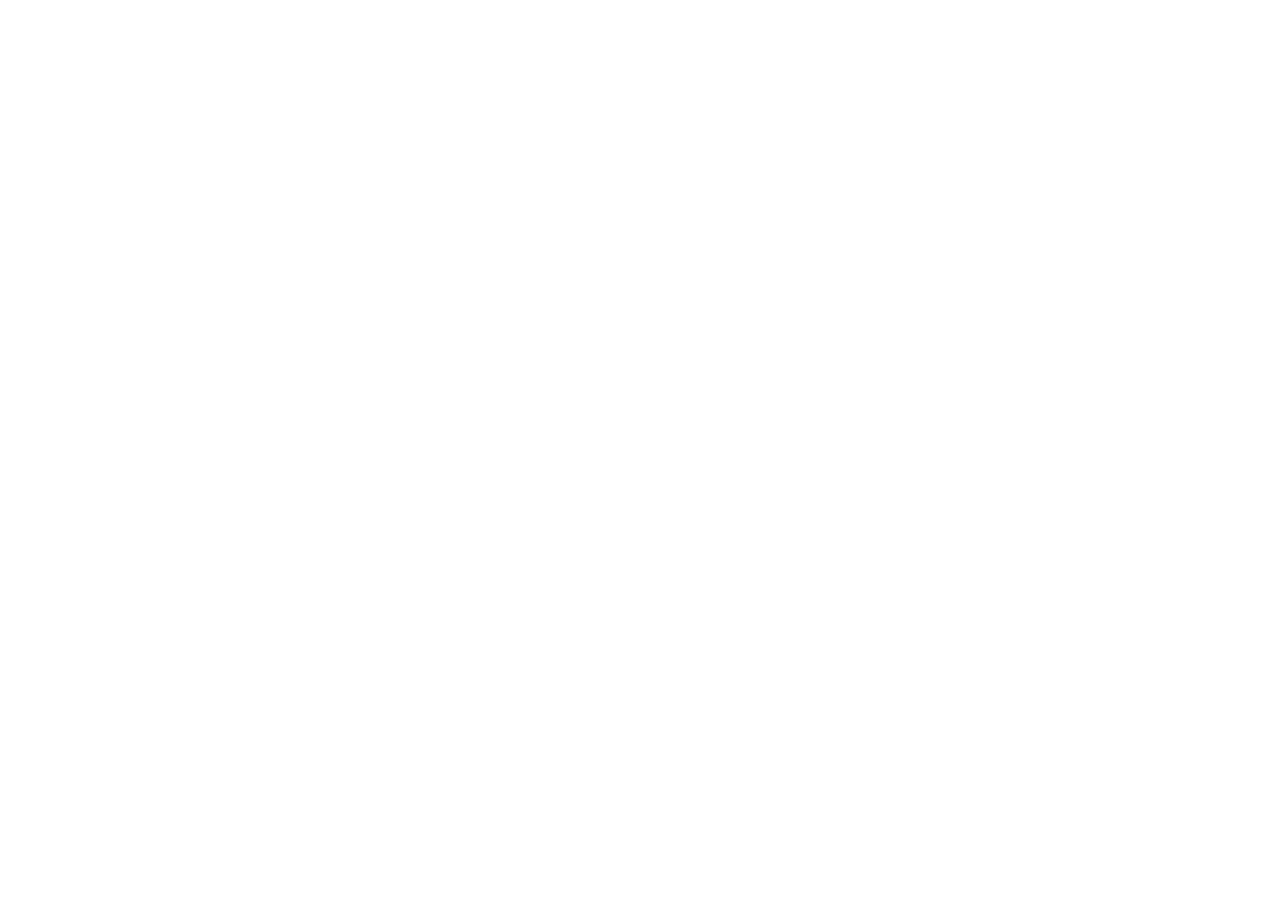
==== gamehub-project/index.html @ 1909b8f5 "Agregar el contenido del portafolio de desarrollo web" ====
<!DOCTYPE html>
<html lang="en">
  <head>
    <meta charset="UTF-8" />
    <link rel="icon" type="image/svg+xml" href="/vite.svg" />
    <meta name="viewport" content="width=device-width, initial-scale=1.0" />
    <title>Vite + React + TS</title>
    <script type="module" crossorigin src="/assets/index-46b728e6.js"></script>
    <link rel="stylesheet" href="/assets/index-f6dd315d.css">
  </head>
  <body>
    <div id="root"></div>
    
  </body>
</html>
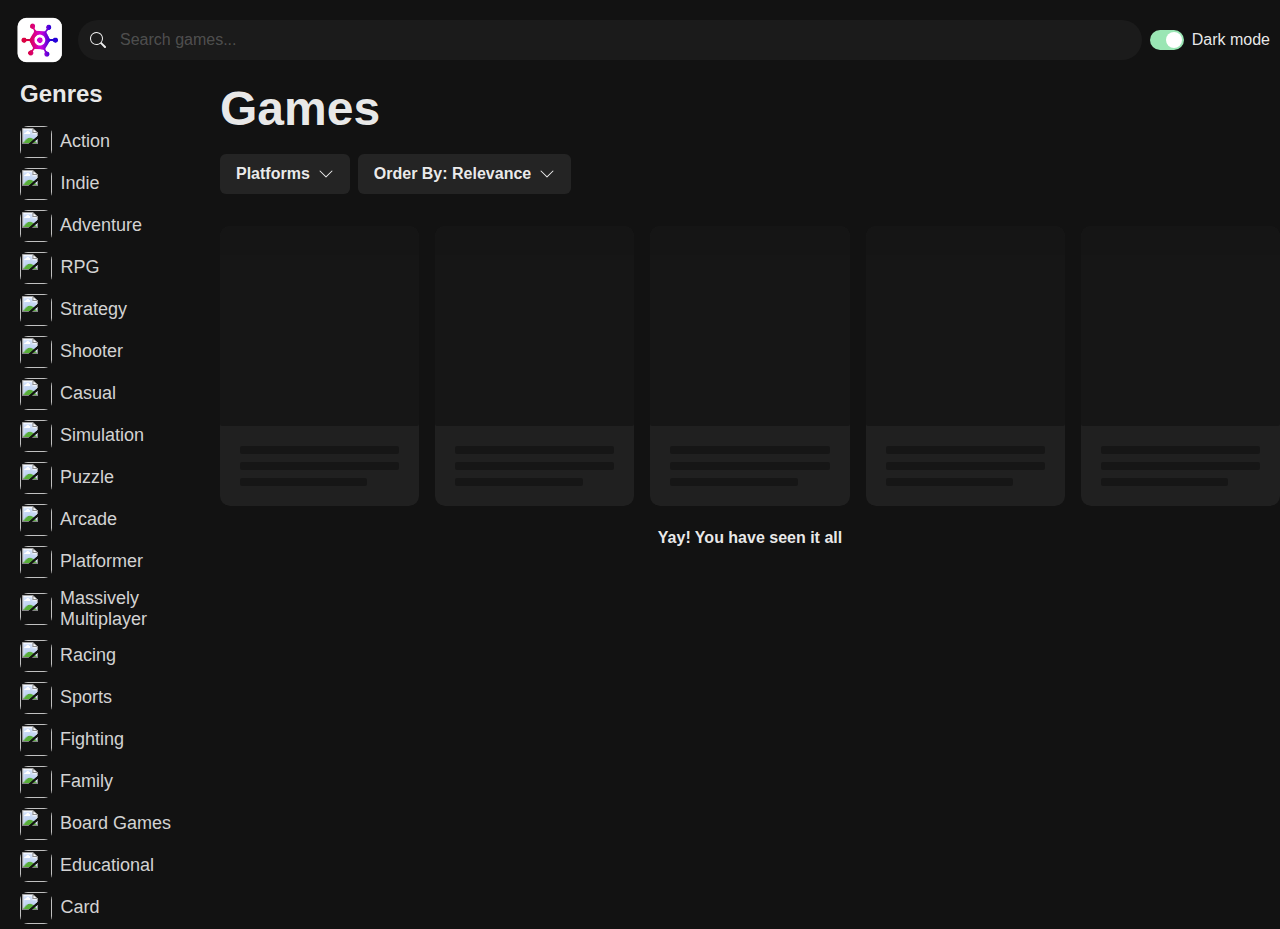
==== commit 51db447f: "Update gamehub proyect" ====
--- a/gamehub-project/index.html
+++ b/gamehub-project/index.html
@@ -2,11 +2,11 @@
 <html lang="en">
   <head>
     <meta charset="UTF-8" />
-    <link rel="icon" type="image/svg+xml" href="/vite.svg" />
+    <link rel="icon" type="image/svg+xml" href="/gamehub-project/logo.webp" />
     <meta name="viewport" content="width=device-width, initial-scale=1.0" />
     <title>Vite + React + TS</title>
-    <script type="module" crossorigin src="/assets/index-46b728e6.js"></script>
-    <link rel="stylesheet" href="/assets/index-f6dd315d.css">
+    <script type="module" crossorigin src="/gamehub-project/assets/index-88725830.js"></script>
+    <link rel="stylesheet" href="/gamehub-project/assets/index-f6dd315d.css">
   </head>
   <body>
     <div id="root"></div>
--- a/gamehub-project/assets/index-f6dd315d.css
+++ b/gamehub-project/assets/index-f6dd315d.css
@@ -0,0 +1 @@
+form{width:100%}
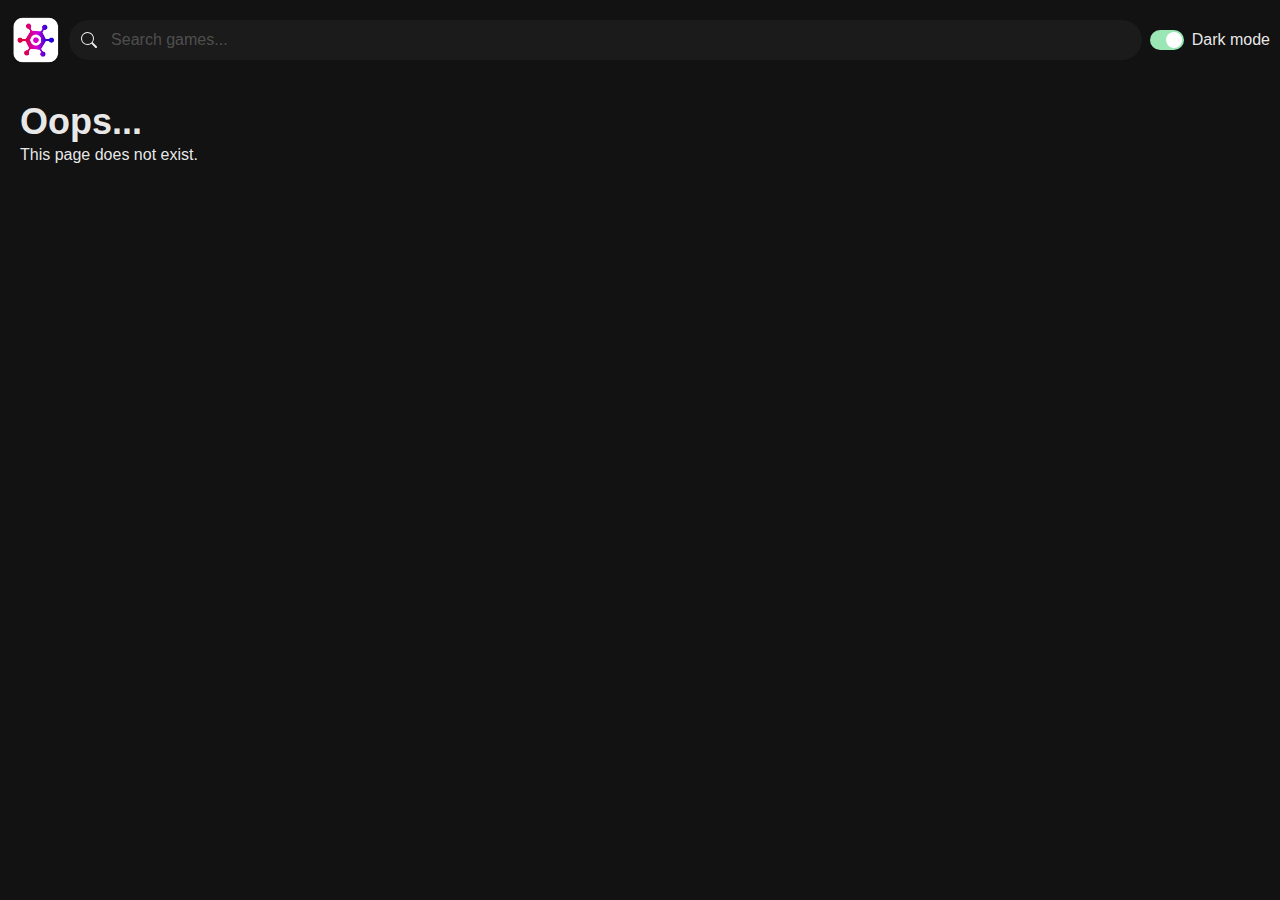
==== commit 28e4b5cc: "Update game-hub project" ====
--- a/gamehub-project/index.html
+++ b/gamehub-project/index.html
@@ -5,7 +5,7 @@
     <link rel="icon" type="image/svg+xml" href="/gamehub-project/logo.webp" />
     <meta name="viewport" content="width=device-width, initial-scale=1.0" />
     <title>Vite + React + TS</title>
-    <script type="module" crossorigin src="/gamehub-project/assets/index-88725830.js"></script>
+    <script type="module" crossorigin src="/gamehub-project/assets/index-100683a8.js"></script>
     <link rel="stylesheet" href="/gamehub-project/assets/index-f6dd315d.css">
   </head>
   <body>
